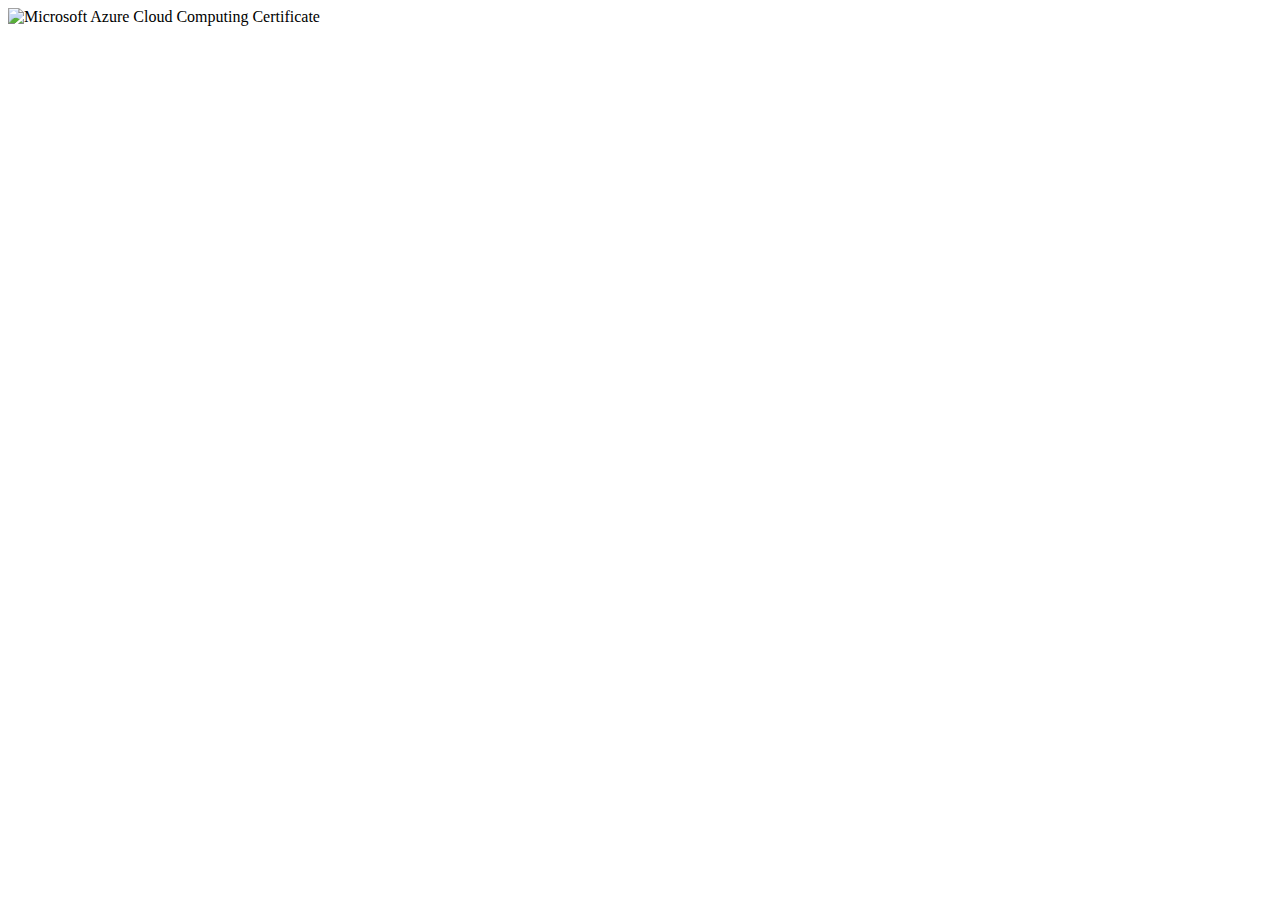
==== helper1.html @ 14f4d349 "my-portfolio-website" ====
<!DOCTYPE html>
<html lang="en" dir="ltr">
  <head>
    <meta charset="utf-8">
    <title>Microsoft Azure Cloud Computing Certificate</title>
  </head>
  <body>
    <img src="C:\Users\hp\Desktop\Web Development\HTML- Personal Site\Course Completion Certificate.jpg" alt="Microsoft Azure Cloud Computing Certificate">
  </body>
</html>
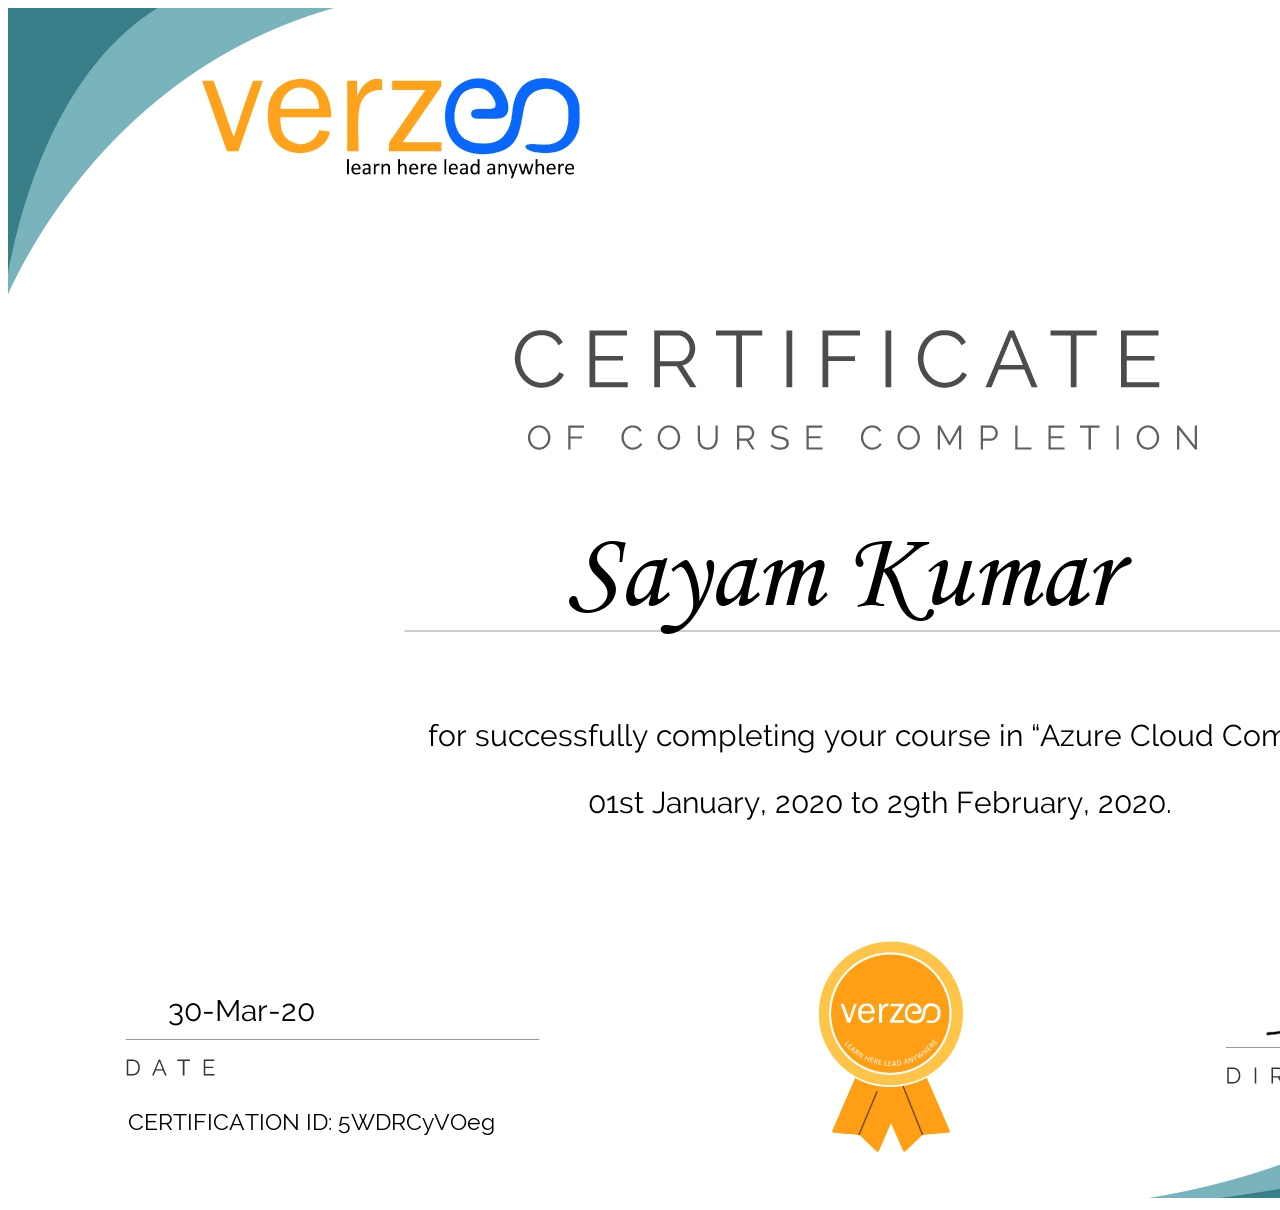
==== commit 9952e80d: "Update helper1.html" ====
--- a/helper1.html
+++ b/helper1.html
@@ -5,6 +5,6 @@
     <title>Microsoft Azure Cloud Computing Certificate</title>
   </head>
   <body>
-    <img src="C:\Users\hp\Desktop\Web Development\HTML- Personal Site\Course Completion Certificate.jpg" alt="Microsoft Azure Cloud Computing Certificate">
+    <img src="images\Course Completion Certificate.jpg" alt="Microsoft Azure Cloud Computing Certificate">
   </body>
 </html>
